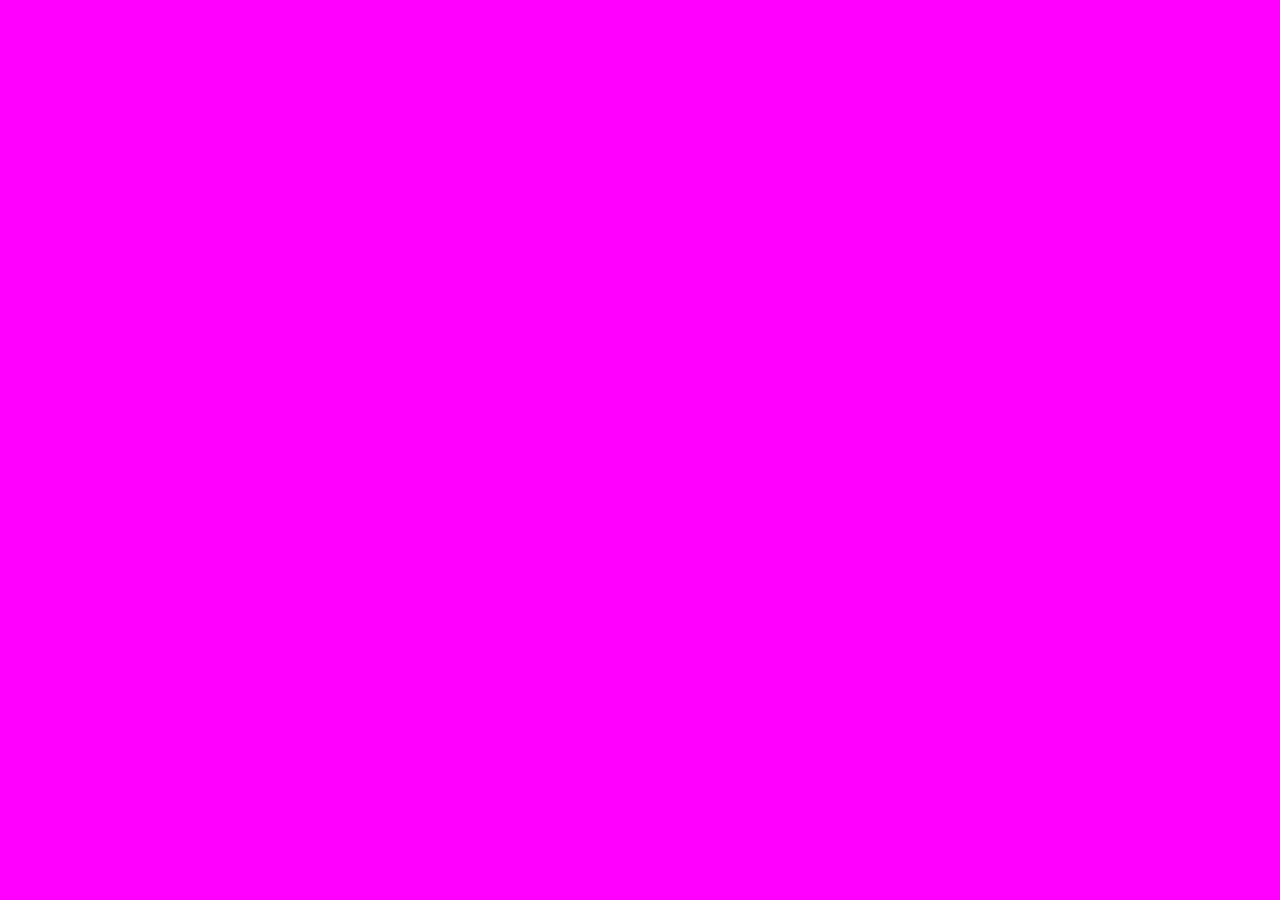
==== index.html @ 02b0fbaa "Initial commit" ====
<!DOCTYPE html>
<html lang="en">
  <head>
    <meta charset="UTF-8" />
    <meta http-equiv="X-UA-Compatible" content="IE=edge" />
    <meta name="viewport" content="width=device-width, initial-scale=1.0" />
    <!-- PUT A TITLE IN HERE -->
    <title>This is the demo</title>
    <!-- PUT A DESCRIPTION IN HERE -->
    <meta name="description" content="describe content of the page here...." />
    <!-- LINK TO NORMALIZE (FOR CONSISTENCY) -->
    <link rel="stylesheet" href="styles/normalize.css" />
    <!-- LINK TO ANY FRAMEWORK STYLES HERE-->
    
    <!-- LINK TO YOUR STYLES -->
    <link rel="stylesheet" href="styles/styles.css" />
    <!-- LINK TO EXTERNAL JS LIBRARIES HERE -->
    <!-- LINK TO YOUR JS HERE. NOTE THE DEFER ATTRIBUTE. -->
    <script src="scripts/scripts.js" defer></script>
  </head>
  <body>
    <!-- YOUR HTML GOES HERE -->

    <!-- YOUR EXTERNAL PLUG-IN MAY ASK YOU TO PUT A SCRIPT TAG HERE. -->
  </body>
</html>
---- styles/styles.css ----
/* ===== YOUR CSS GOES HERE ===== */
/* ===== START BY IMPORTING YOUR FONTS ===== */ 
/* ===== NEXT WRITE GLOBAL STYLES, THEN USE MEDIA QUERIES FOR LAYOUT/STYLE ADJUSTMENTS ===== */
/* ===== STARTER CSS BELOW FOR body AND p IS JUST AN EXAMPLE... YOU MAY DELETE IT ===== */

body {
    background: magenta;
}
p {
    font-size: 2em;
}
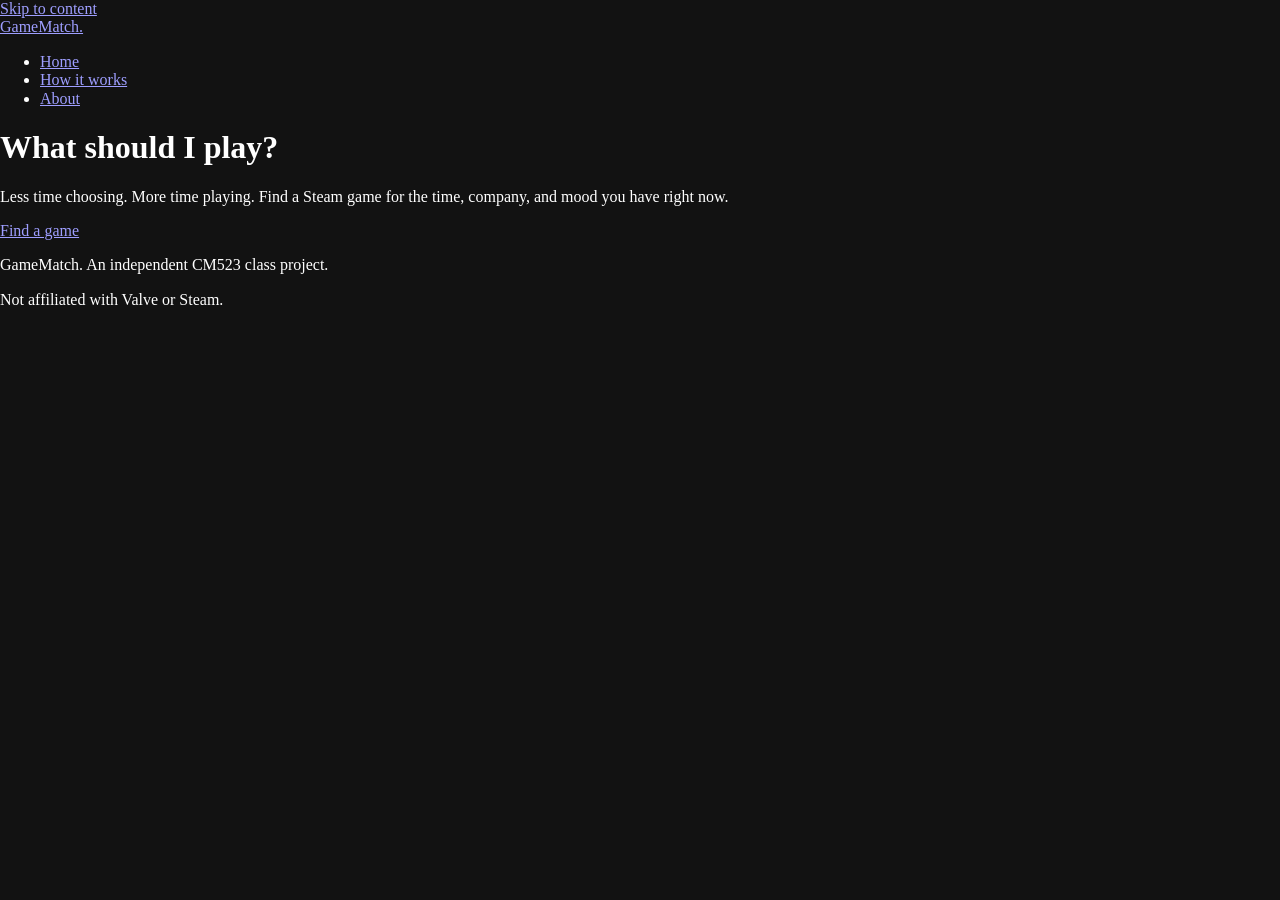
==== commit f884f5d6: "semantic html for all pages for now, content is subject to change, and theres also a basic styleshee" ====
--- a/index.html
+++ b/index.html
@@ -1,26 +1,76 @@
 <!DOCTYPE html>
 <html lang="en">
-  <head>
-    <meta charset="UTF-8" />
-    <meta http-equiv="X-UA-Compatible" content="IE=edge" />
-    <meta name="viewport" content="width=device-width, initial-scale=1.0" />
-    <!-- PUT A TITLE IN HERE -->
-    <title>This is the demo</title>
-    <!-- PUT A DESCRIPTION IN HERE -->
-    <meta name="description" content="describe content of the page here...." />
-    <!-- LINK TO NORMALIZE (FOR CONSISTENCY) -->
-    <link rel="stylesheet" href="styles/normalize.css" />
-    <!-- LINK TO ANY FRAMEWORK STYLES HERE-->
-    
-    <!-- LINK TO YOUR STYLES -->
-    <link rel="stylesheet" href="styles/styles.css" />
-    <!-- LINK TO EXTERNAL JS LIBRARIES HERE -->
-    <!-- LINK TO YOUR JS HERE. NOTE THE DEFER ATTRIBUTE. -->
-    <script src="scripts/scripts.js" defer></script>
-  </head>
-  <body>
-    <!-- YOUR HTML GOES HERE -->
 
-    <!-- YOUR EXTERNAL PLUG-IN MAY ASK YOU TO PUT A SCRIPT TAG HERE. -->
-  </body>
-</html>
+<head>
+  <meta charset="UTF-8" />
+  <meta http-equiv="X-UA-Compatible" content="IE=edge" />
+  <meta name="viewport" content="width=device-width, initial-scale=1.0" />
+  <!-- PUT A TITLE IN HERE -->
+  <title>GameMatch | Homepage</title>
+  <!-- PUT A DESCRIPTION IN HERE -->
+  <meta name="description" content="Find a Steam game that fits your available time, company, mood, and effort.">
+  <link rel="preconnect" href="https://fonts.googleapis.com">
+  <link rel="preconnect" href="https://fonts.gstatic.com" crossorigin>
+  <link rel="preconnect" href="https://fonts.googleapis.com">
+  <link rel="preconnect" href="https://fonts.gstatic.com" crossorigin>
+  <link
+    href="https://fonts.googleapis.com/css2?family=Atkinson+Hyperlegible+Next:ital,wght@0,200..800;1,200..800&family=Big+Shoulders:opsz,wght@10..72,100..900&display=swap"
+    rel="stylesheet">
+  <link rel="stylesheet" href="styles/normalize.css" />
+  <!-- LINK TO ANY FRAMEWORK STYLES HERE-->
+  <!-- LINK TO YOUR STYLES -->
+  <link rel="stylesheet" href="styles/styles.css" />
+  <!-- LINK TO EXTERNAL JS LIBRARIES HERE -->
+  <!-- LINK TO YOUR JS HERE. NOTE THE DEFER ATTRIBUTE. -->
+  <script src="scripts/scripts.js" defer></script>
+</head>
+
+<body>
+  <!-- YOUR HTML GOES HERE -->
+  <a class="skip-link" href="#main">Skip to content</a>
+
+
+  <header class="site-header">
+    <div class="container header-content">
+      <a class="brand" href="index.html">GameMatch.</a>
+
+      <nav aria-label="Main navigation">
+        <ul>
+          <li>
+            <a href="index.html" aria-current="page">Home</a>
+          </li>
+          <li>
+            <a href="how-it-works.html">How it works</a>
+          </li>
+          <li>
+            <a href="about.html">About</a>
+          </li>
+        </ul>
+      </nav>
+    </div>
+  </header>
+
+  <main id="main" class="container" tabindex="-1">
+    <section class="intro" aria-labelledby="intro-title">
+      <h1 id="intro-title">What should I play?</h1>
+
+      <p>
+        Less time choosing. More time playing. Find a Steam game
+        for the time, company, and mood you have right now.
+      </p>
+
+      <a class="primary-link" href="quiz.html">Find a game</a>
+    </section>
+  </main>
+
+  <footer class="site-footer">
+    <div class="container">
+      <p>GameMatch. An independent CM523 class project.</p>
+      <p>Not affiliated with Valve or Steam.</p>
+    </div>
+  </footer>
+
+  <!-- YOUR EXTERNAL PLUG-IN MAY ASK YOU TO PUT A SCRIPT TAG HERE. -->
+</body>
+
+</html>
--- a/styles/styles.css
+++ b/styles/styles.css
@@ -2,10 +2,15 @@
 /* ===== START BY IMPORTING YOUR FONTS ===== */ 
 /* ===== NEXT WRITE GLOBAL STYLES, THEN USE MEDIA QUERIES FOR LAYOUT/STYLE ADJUSTMENTS ===== */
 /* ===== STARTER CSS BELOW FOR body AND p IS JUST AN EXAMPLE... YOU MAY DELETE IT ===== */
+* {
+  box-sizing: border-box;
+}
 
-body {
-    background: magenta;
+:root {
+  color-scheme: dark;
+  --background: #0f1a33;
+  --surface: #16233f;
+  --text: #f4f1ea;
+  --muted: #a9b4cc;
+  --accent: #ffc53d;
 }
-p {
-    font-size: 2em;
-}
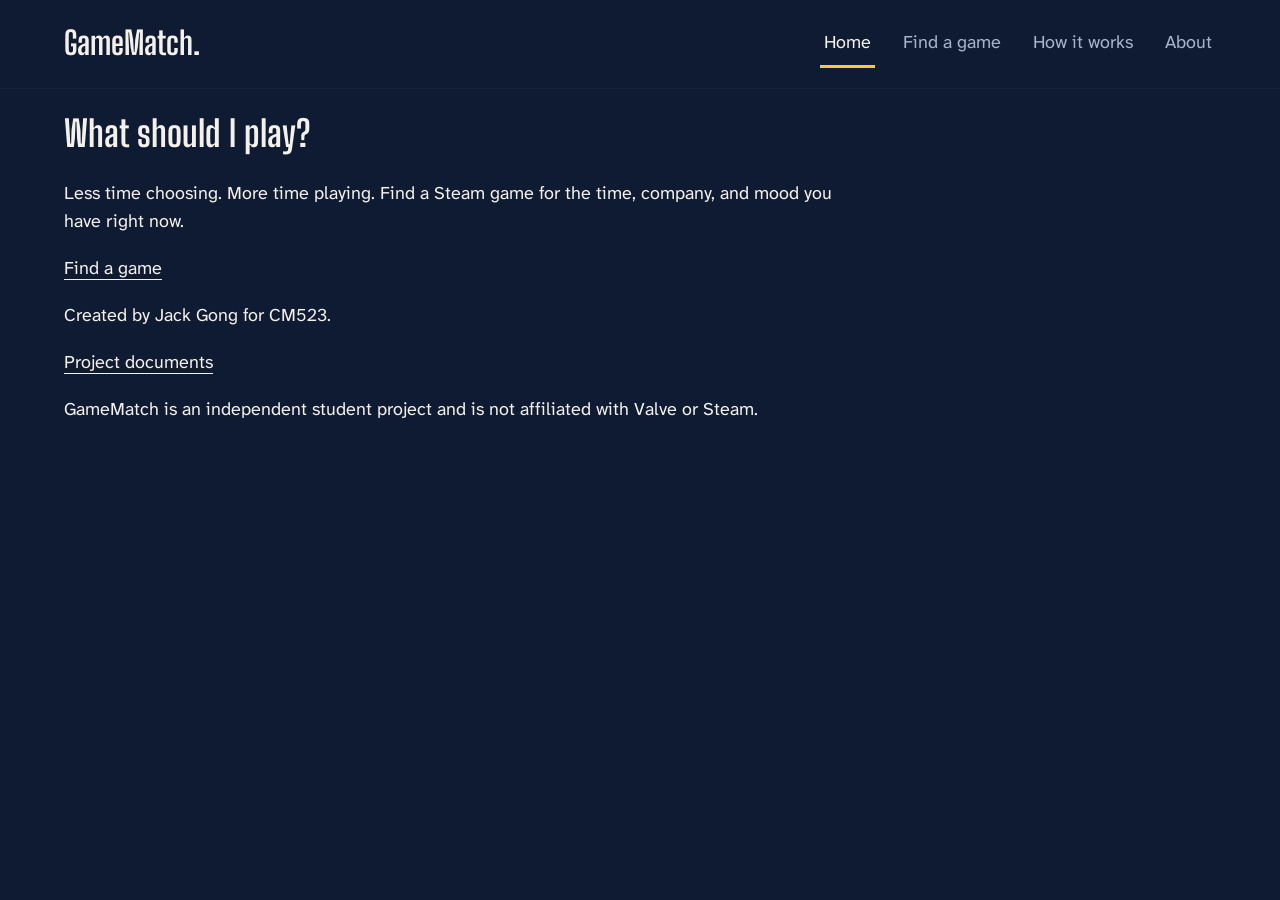
==== commit 4829069a: "Standardize HTML pages and add shared layout styles Clean up four HTML pages and make information co" ====
--- a/index.html
+++ b/index.html
@@ -1,76 +1,84 @@
 <!DOCTYPE html>
 <html lang="en">
+  <head>
+    <meta charset="UTF-8" />
+    <meta http-equiv="X-UA-Compatible" content="IE=edge" />
+    <meta name="viewport" content="width=device-width, initial-scale=1.0" />
 
-<head>
-  <meta charset="UTF-8" />
-  <meta http-equiv="X-UA-Compatible" content="IE=edge" />
-  <meta name="viewport" content="width=device-width, initial-scale=1.0" />
-  <!-- PUT A TITLE IN HERE -->
-  <title>GameMatch | Homepage</title>
-  <!-- PUT A DESCRIPTION IN HERE -->
-  <meta name="description" content="Find a Steam game that fits your available time, company, mood, and effort.">
-  <link rel="preconnect" href="https://fonts.googleapis.com">
-  <link rel="preconnect" href="https://fonts.gstatic.com" crossorigin>
-  <link rel="preconnect" href="https://fonts.googleapis.com">
-  <link rel="preconnect" href="https://fonts.gstatic.com" crossorigin>
-  <link
-    href="https://fonts.googleapis.com/css2?family=Atkinson+Hyperlegible+Next:ital,wght@0,200..800;1,200..800&family=Big+Shoulders:opsz,wght@10..72,100..900&display=swap"
-    rel="stylesheet">
-  <link rel="stylesheet" href="styles/normalize.css" />
-  <!-- LINK TO ANY FRAMEWORK STYLES HERE-->
-  <!-- LINK TO YOUR STYLES -->
-  <link rel="stylesheet" href="styles/styles.css" />
-  <!-- LINK TO EXTERNAL JS LIBRARIES HERE -->
-  <!-- LINK TO YOUR JS HERE. NOTE THE DEFER ATTRIBUTE. -->
-  <script src="scripts/scripts.js" defer></script>
-</head>
+    <title>GameMatch | Homepage</title>
 
-<body>
-  <!-- YOUR HTML GOES HERE -->
-  <a class="skip-link" href="#main">Skip to content</a>
+    <meta
+      name="description"
+      content="Find a Steam game that fits your available time, company, mood, and effort."
+    />
 
+    <!-- Google Fonts -->
+    <link rel="preconnect" href="https://fonts.googleapis.com" />
+    <link rel="preconnect" href="https://fonts.gstatic.com" crossorigin />
+    <link
+    href="https://fonts.googleapis.com/css2?family=Atkinson+Hyperlegible+Next:wght@400;700&amp;family=Big+Shoulders+Display:wght@700&amp;display=swap"
+    rel="stylesheet"
+    />
 
-  <header class="site-header">
-    <div class="container header-content">
-      <a class="brand" href="index.html">GameMatch.</a>
+    <!-- Shared styles -->
+    <link rel="stylesheet" href="styles/normalize.css" />
+    <link rel="stylesheet" href="styles/styles.css" />
 
-      <nav aria-label="Main navigation">
-        <ul>
-          <li>
-            <a href="index.html" aria-current="page">Home</a>
-          </li>
-          <li>
-            <a href="how-it-works.html">How it works</a>
-          </li>
-          <li>
-            <a href="about.html">About</a>
-          </li>
-        </ul>
-      </nav>
-    </div>
-  </header>
+    <script src="scripts/scripts.js" defer></script>
+  </head>
 
-  <main id="main" class="container" tabindex="-1">
-    <section class="intro" aria-labelledby="intro-title">
-      <h1 id="intro-title">What should I play?</h1>
+  <body>
+    <a class="skip-link" href="#main">Skip to content</a>
 
-      <p>
-        Less time choosing. More time playing. Find a Steam game
-        for the time, company, and mood you have right now.
-      </p>
+    <header class="site-header">
+      <div class="container header-content">
+        <a class="brand" href="index.html">GameMatch.</a>
 
-      <a class="primary-link" href="quiz.html">Find a game</a>
-    </section>
-  </main>
+        <nav aria-label="Main navigation">
+          <ul>
+            <li>
+              <a href="index.html" aria-current="page">Home</a>
+            </li>
+            <li>
+              <a href="quiz.html">Find a game</a>
+            </li>
+            <li>
+              <a href="how-it-works.html">How it works</a>
+            </li>
+            <li>
+              <a href="about.html">About</a>
+            </li>
+          </ul>
+        </nav>
+      </div>
+    </header>
 
-  <footer class="site-footer">
-    <div class="container">
-      <p>GameMatch. An independent CM523 class project.</p>
-      <p>Not affiliated with Valve or Steam.</p>
-    </div>
-  </footer>
+    <main id="main" class="container" tabindex="-1">
+      <section class="intro">
+        <h1 id="intro-title">What should I play?</h1>
 
-  <!-- YOUR EXTERNAL PLUG-IN MAY ASK YOU TO PUT A SCRIPT TAG HERE. -->
-</body>
+        <p>
+          Less time choosing. More time playing. Find a Steam game
+          for the time, company, and mood you have right now.
+        </p>
 
+        <a class="primary-link" href="quiz.html">Find a game</a>
+      </section>
+    </main>
+
+    <footer class="site-footer">
+      <div class="container">
+        <p>Created by Jack Gong for CM523.</p>
+
+        <p>
+          <a href="about.html#project-documents">Project documents</a>
+        </p>
+
+        <p>
+          GameMatch is an independent student project and is not
+          affiliated with Valve or Steam.
+        </p>
+      </div>
+    </footer>
+  </body>
 </html>
--- a/styles/styles.css
+++ b/styles/styles.css
@@ -8,9 +8,130 @@
 
 :root {
   color-scheme: dark;
+
   --background: #0f1a33;
   --surface: #16233f;
   --text: #f4f1ea;
   --muted: #a9b4cc;
   --accent: #ffc53d;
+
+  --font-heading: "Big Shoulders Display", sans-serif;
+  --font-body: "Atkinson Hyperlegible Next", sans-serif;
 }
+
+body {
+  margin: 0;
+  background-color: var(--background);
+  color: var(--text);
+  font-family: var(--font-body);
+  font-size: 1.125rem;
+  line-height: 1.6;
+}
+
+h1,
+h2,
+h3 {
+  font-family: var(--font-heading);
+  line-height: 1.15;
+}
+
+p {
+  max-width: 65ch;
+}
+
+a {
+  color: inherit;
+  text-underline-offset: 0.25em;
+}
+
+button, input {
+  font: inherit;
+}
+
+:focus-visible {
+  outline: 3px solid var(--accent);
+  outline-offset: 4px;
+}
+
+.container {
+  width: 90%;
+  max-width: 72rem;
+  margin-inline: auto;
+}
+
+.site-header {
+  border-bottom: 1px solid var(--surface);
+}
+
+.header-content {
+  display: flex;
+  flex-wrap: wrap;
+  justify-content: space-between;
+  align-items: center;
+  gap: 2rem;
+  padding-block: 1.25rem;
+}
+
+.brand {
+  font-family: var(--font-heading);
+  font-size: 2rem;
+  font-weight: 700;
+  line-height: 1.1;
+  text-decoration: none;
+}
+
+.site-header nav ul {
+  display: flex;
+  flex-wrap: wrap;
+  gap: 0.5rem 1.5rem;
+  margin: 0;
+  padding: 0;
+  list-style: none;
+}
+
+.site-header nav a {
+  display: inline-flex;
+  align-items: center;
+  min-height: 3rem;
+  padding: 0.5rem 0.25rem;
+  border-bottom: 3px solid transparent;
+  color: var(--muted);
+  text-decoration: none;
+}
+
+.site-header nav a:hover {
+  color: var(--accent);
+}
+
+.site-header nav a[aria-current="page"] {
+  border-bottom-color: var(--accent);
+  color: var(--text);
+}
+
+.skip-link {
+  position: absolute;
+  top: 1rem;
+  left: 1rem;
+  z-index: 10;
+  padding: 0.75rem 1rem;
+  background-color: var(--accent);
+  color: var(--background);
+  transform: translateY(-200%);
+}
+
+.skip-link:focus {
+  transform: translateY(0);
+}
+
+
+@media (max-width: 768px) {
+  .header-content {
+    flex-direction: column;
+    align-items: flex-start;
+    gap: 1rem;
+  }
+
+  .site-header nav ul {
+    gap: 0.5rem 1rem;
+  }
+}
